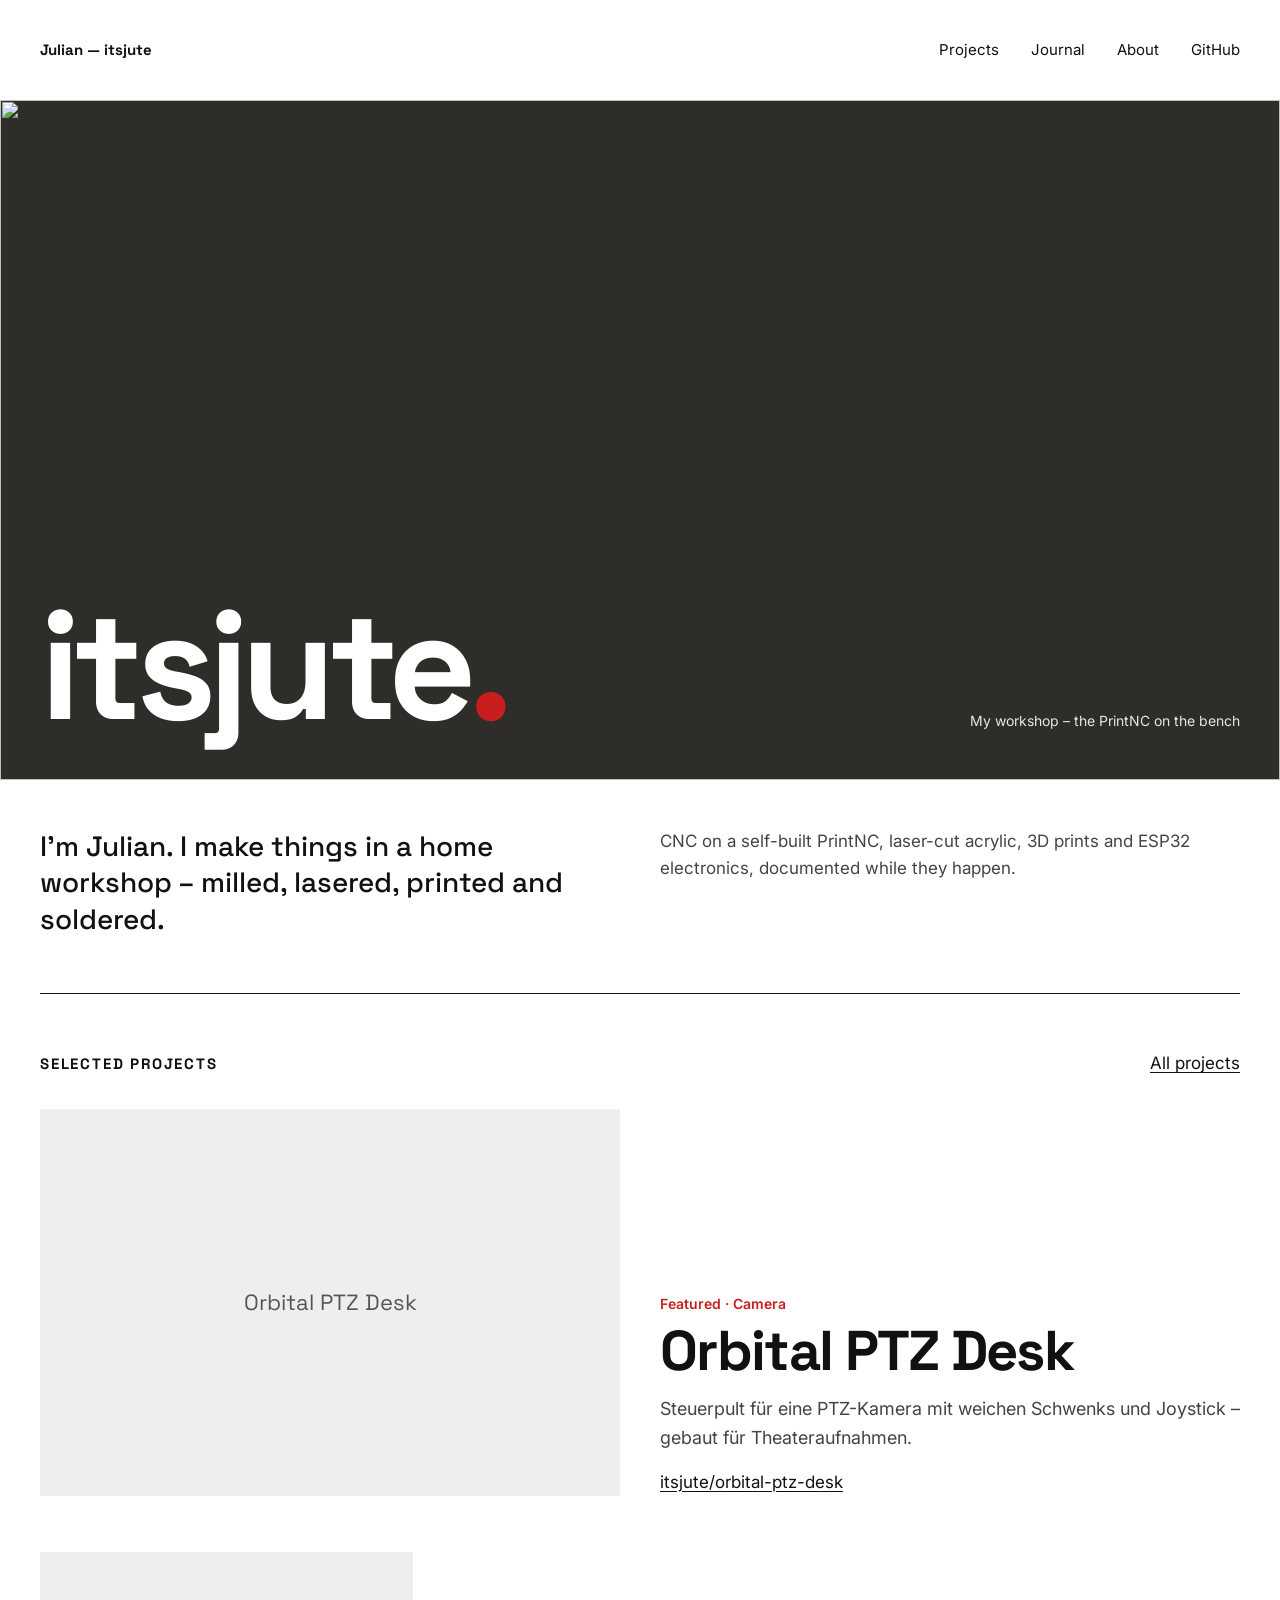
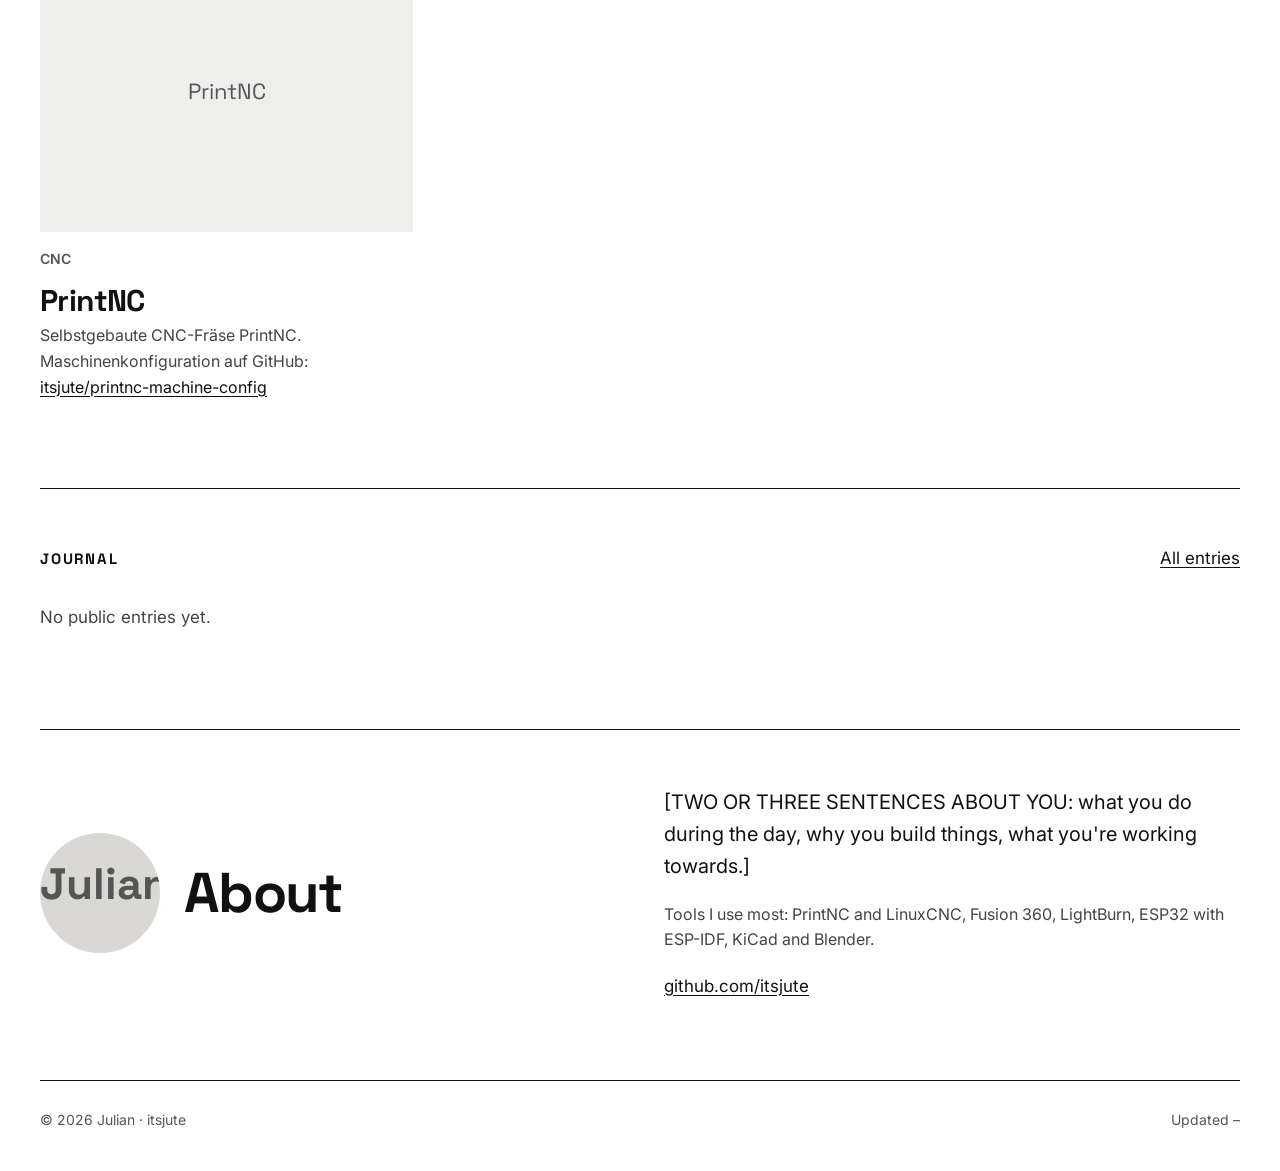
==== index.html @ 398511a6 "itsjute.github.io – static site generated by itsjute-lab Editorial design: full-width workshop photo" ====
<!doctype html>
<html lang="en">
<head>
<meta charset="utf-8">
<meta name="viewport" content="width=device-width, initial-scale=1">
<meta name="generator" content="itsjute-lab">
<title>Julian — itsjute</title>
<meta name="description" content="CNC on a self-built PrintNC, laser-cut acrylic, 3D prints and ESP32 electronics, documented while they happen.">
<link rel="preconnect" href="https://fonts.googleapis.com">
<link rel="preconnect" href="https://fonts.gstatic.com" crossorigin>
<link href="https://fonts.googleapis.com/css2?family=Inter:wght@400;500;600&amp;family=Space+Grotesk:wght@500;700&amp;display=swap" rel="stylesheet">
<link rel="stylesheet" href="assets/site.css">
<link rel="alternate" type="application/atom+xml" title="Journal" href="feed.xml">
</head>
<body>
<div class="wrap">
<header class="site-header">
<a class="brand" href="index.html">Julian — itsjute</a>
<nav aria-label="Main">
<a href="projects/index.html">Projects</a>
<a href="journal/index.html">Journal</a>
<a href="index.html#about">About</a>
<a href="https://github.com/itsjute">GitHub</a>
</nav>
</header>
<main>
<section class="hero-photo"><img src="https://filedn.eu/lKw4chd2rA7bypMJaetBQB4/itsjute-lab/bilder/2026-03-25-github-page/hero-24fe7bd0-2400.jpg" alt=""><div class="inner"><h1>itsjute<span class="accent">.</span></h1><span class="caption">My workshop – the PrintNC on the bench</span></div></section>
<section class="intro two-col">
<p class="lead">I&#39;m Julian. I make things in a home workshop – milled, lasered, printed and soldered.</p>
<p class="muted">CNC on a self-built PrintNC, laser-cut acrylic, 3D prints and ESP32 electronics, documented while they happen.</p>
</section>
<section id="projects" class="block rule">
<div class="block-head"><h2 class="label">Selected projects</h2><a href="projects/index.html">All projects</a></div>
<article class="featured"><a class="media" href="projects/orbital-ptz-desk/index.html" tabindex="-1" aria-hidden="true"><span class="media-empty">Orbital PTZ Desk</span></a><div class="featured-text"><span class="kicker accent">Featured &#183; Camera</span><h3><a href="projects/orbital-ptz-desk/index.html">Orbital PTZ Desk</a></h3><div class="summary"><p>Steuerpult f&#252;r eine PTZ-Kamera mit weichen Schwenks und Joystick – gebaut f&#252;r Theateraufnahmen.</p></div><a href="https://github.com/itsjute/orbital-ptz-desk">itsjute/orbital-ptz-desk</a></div></article>
<div class="grid">
<article class="card"><a class="media" href="projects/printnc/index.html" tabindex="-1" aria-hidden="true"><span class="media-empty">PrintNC</span></a><span class="kicker">CNC</span><h3><a href="projects/printnc/index.html">PrintNC</a></h3><div class="summary"><p>Selbstgebaute CNC-Fr&#228;se PrintNC. Maschinenkonfiguration auf GitHub: <a href="https://github.com/itsjute/printnc-machine-config">itsjute/printnc-machine-config</a></p></div></article>
</div>
</section>
<section id="journal" class="block rule">
<div class="block-head"><h2 class="label">Journal</h2><a href="journal/index.html">All entries</a></div>
<p class="muted">No public entries yet.</p>
</section>
<section id="about" class="block rule about">
<div class="about-head"><img class="portrait" src="https://filedn.eu/lKw4chd2rA7bypMJaetBQB4/itsjute-lab/bilder/2026-03-25-github-page/portrait-426f04f9-600.jpg" alt="Julian"><h2 class="big">About</h2></div>
<div class="about-text">
<p class="bio">[TWO OR THREE SENTENCES ABOUT YOU: what you do during the day, why you build things, what you&#39;re working towards.]</p>
<p class="muted">Tools I use most: PrintNC and LinuxCNC, Fusion 360, LightBurn, ESP32 with ESP-IDF, KiCad and Blender.</p>
<a href="https://github.com/itsjute">github.com/itsjute</a>
</div>
</section>
</main>
<footer class="site-footer">
<span>© 2026 Julian · itsjute</span>
<span>Updated –</span>
</footer>
</div>
</body>
</html>
---- assets/site.css ----
/* itsjute – Editorial */
:root {
  --bg: #ffffff;
  --ink: #111111;
  --body: #444444;
  --mute: #555555;
  --line: #ddddda;
  --panel: #eeeeec;
  --accent: #c81e1e;
  --display: "Space Grotesk", "Inter", system-ui, sans-serif;
  --text: "Inter", system-ui, -apple-system, "Segoe UI", sans-serif;
}

* { box-sizing: border-box; }
html { -webkit-text-size-adjust: 100%; }
body { margin: 0; background: var(--bg); color: var(--ink); font: 17px/1.6 var(--text); overflow-x: clip; }
img { max-width: 100%; height: auto; display: block; }
a { color: var(--ink); text-underline-offset: 3px; }
a:hover { color: #b91c1c; }
.accent { color: var(--accent); }
.muted { color: var(--body); }

.wrap { max-width: 1280px; margin: 0 auto; padding: 0 40px; }

/* Header / footer */
.site-header { display: flex; flex-wrap: wrap; justify-content: space-between; align-items: center; gap: 16px; padding: 28px 0; font-size: 15px; }
.site-header .brand { font-family: var(--display); font-weight: 700; text-decoration: none; }
.site-header nav { display: flex; flex-wrap: wrap; gap: 8px 32px; }
.site-header nav a { text-decoration: none; padding: 10px 0; }
.site-footer { display: flex; flex-wrap: wrap; justify-content: space-between; gap: 16px; padding: 28px 0 40px; border-top: 1px solid var(--ink); font-size: 14px; color: var(--mute); }

/* Hero */
.hero { padding: 72px 0 56px; }
.hero h1 { margin: 0; font-family: var(--display); font-weight: 700; font-size: clamp(72px, 12vw, 168px); line-height: .9; letter-spacing: -.05em; }
.two-col { display: grid; grid-template-columns: repeat(auto-fit, minmax(280px, 1fr)); gap: 40px; margin-top: 40px; }
.lead { margin: 0; font-family: var(--display); font-weight: 500; font-size: 26px; line-height: 1.35; }
.lead p { margin: 0 0 12px; }
.two-col .muted { margin: 0; }

/* Blocks */
.block { padding: 56px 0 80px; }
.rule { border-top: 1px solid var(--ink); }
.block-head { display: flex; flex-wrap: wrap; justify-content: space-between; align-items: baseline; gap: 12px; margin-bottom: 32px; }
.label { margin: 0 0 24px; font-family: var(--display); font-size: 15px; font-weight: 700; letter-spacing: .12em; text-transform: uppercase; }
.block-head .label { margin: 0; }
.label.year { margin-top: 40px; }
.big { margin: 0 0 24px; font-family: var(--display); font-weight: 700; font-size: clamp(40px, 6vw, 56px); line-height: 1; letter-spacing: -.03em; }
.kicker { display: block; font-size: 14px; font-weight: 600; color: var(--mute); margin-bottom: 8px; }
.kicker.accent, .kicker.accent a { color: var(--accent); }

/* Media */
.media { display: block; aspect-ratio: 4 / 3; background: var(--panel); overflow: hidden; text-decoration: none; }
.media img { width: 100%; height: 100%; object-fit: cover; }
.media-empty { display: flex; width: 100%; height: 100%; align-items: center; justify-content: center; padding: 24px; text-align: center; font-family: var(--display); font-size: 22px; color: var(--mute); }

/* Projects */
.featured { display: grid; grid-template-columns: repeat(auto-fit, minmax(320px, 1fr)); gap: 40px; align-items: end; margin-bottom: 56px; }
.featured .media { aspect-ratio: 3 / 2; }
.featured h3 { margin: 0 0 16px; font-family: var(--display); font-size: clamp(36px, 5vw, 56px); line-height: 1; letter-spacing: -.03em; }
.featured h3 a, .card h3 a { text-decoration: none; }
.featured .summary { font-size: 18px; color: var(--body); margin-bottom: 16px; }
.summary p { margin: 0 0 8px; }
.grid { display: grid; grid-template-columns: repeat(auto-fill, minmax(300px, 1fr)); gap: 48px 40px; }
.card { display: flex; flex-direction: column; gap: 6px; }
.card .media { margin-bottom: 10px; }
.card h3 { margin: 0; font-family: var(--display); font-size: 30px; line-height: 1.1; letter-spacing: -.02em; }
.card .summary { font-size: 16px; color: var(--body); }

/* Journal rows */
.entry-row { display: grid; grid-template-columns: 130px minmax(0, 1fr) 180px; gap: 32px; align-items: baseline; padding: 28px 0; border-bottom: 1px solid var(--line); text-decoration: none; }
.entry-row .date { font-family: var(--display); font-size: 15px; color: var(--mute); }
.entry-main { display: flex; flex-direction: column; gap: 8px; }
.entry-title { font-family: var(--display); font-size: 28px; line-height: 1.15; letter-spacing: -.02em; }
.entry-row:hover .entry-title { color: #b91c1c; }
.entry-sum { font-size: 16px; color: var(--body); line-height: 1.55; }
.entry-proj { font-size: 14px; font-weight: 600; color: var(--accent); text-align: right; }
.feed { margin-top: 32px; font-size: 15px; }

/* About */
.about { display: grid; grid-template-columns: repeat(auto-fit, minmax(300px, 1fr)); gap: 48px; }
.about .bio { margin: 0 0 20px; font-size: 20px; }
.about .muted { margin: 0 0 20px; font-size: 16px; }

/* Project + entry pages */
.page-head { padding: 56px 0 40px; max-width: 880px; }
.page-head .lead { margin-bottom: 16px; }
.cover { margin: 0 0 56px; }
.cover img { width: 100%; max-height: 720px; object-fit: cover; }
.log-entry { display: grid; grid-template-columns: 130px minmax(0, 1fr); gap: 32px; padding: 32px 0; border-bottom: 1px solid var(--line); }
.log-entry .date { font-family: var(--display); font-size: 15px; color: var(--mute); padding-top: 6px; }
.log-entry h3 { margin: 0 0 12px; font-family: var(--display); font-size: 28px; line-height: 1.15; letter-spacing: -.02em; }
.log-entry h3 a { text-decoration: none; }
.prose { max-width: 760px; color: #222222; }
.prose p, .prose ul { margin: 0 0 16px; }
.prose figure { margin: 24px 0; }
.prose figcaption { font-size: 14px; color: var(--mute); margin-top: 8px; }
.prose pre { background: #f6f6f4; border: 1px solid var(--line); padding: 16px; overflow-x: auto; font-size: 14px; }
.prose code { background: #f1f1ee; padding: 1px 5px; font-size: .9em; }
.prose pre code { background: none; padding: 0; }
.prose h4, .prose h5 { font-family: var(--display); margin: 28px 0 8px; }
.entry-page { padding-bottom: 80px; }
.entry-page .prose { font-size: 18px; }
.entry-nav { display: flex; justify-content: space-between; flex-wrap: wrap; gap: 16px; margin-top: 56px; padding-top: 24px; border-top: 1px solid var(--line); font-size: 15px; }

/* Hero: full-width workshop photo (design C3) */
.hero-photo { position: relative; width: 100vw; margin-left: calc(50% - 50vw); height: clamp(420px, 56vw, 680px); background: #2e2d2a; overflow: hidden; display: flex; align-items: flex-end; }
.hero-photo img { position: absolute; inset: 0; width: 100%; height: 100%; object-fit: cover; }
.hero-photo .inner { position: relative; width: 100%; max-width: 1280px; margin: 0 auto; padding: 0 40px 48px; display: flex; flex-wrap: wrap; justify-content: space-between; align-items: flex-end; gap: 16px 24px; }
.hero-photo h1 { margin: 0; color: #ffffff; font-family: var(--display); font-weight: 700; font-size: clamp(72px, 12vw, 168px); line-height: .85; letter-spacing: -.05em; }
.hero-photo .caption { font-size: 14px; color: #e8e6e0; }
.intro.two-col { margin-top: 0; padding: 48px 0 56px; }
.intro .lead { font-size: 28px; line-height: 1.3; }

/* About with round portrait */
.about-head { display: flex; align-items: center; gap: 24px; }
.about-head .big { margin: 0; }
.portrait { width: 120px; height: 120px; flex-shrink: 0; border-radius: 50%; object-fit: cover; background: #d9d8d4; display: inline-flex; align-items: center; justify-content: center; font-family: var(--display); font-size: 44px; font-weight: 700; color: #555555; }

/* Phones */
@media (max-width: 720px) {
  .wrap { padding: 0 20px; }
  .hero { padding: 40px 0 40px; }
  .hero-photo .inner { padding: 0 20px 28px; }
  .intro.two-col { padding: 32px 0 40px; gap: 20px; }
  .intro .lead { font-size: 22px; }
  .portrait { width: 88px; height: 88px; font-size: 32px; }
  .lead { font-size: 22px; }
  .block { padding: 40px 0 56px; }
  .entry-row { grid-template-columns: 1fr; gap: 6px; padding: 22px 0; }
  .entry-proj { text-align: left; order: -1; }
  .entry-title { font-size: 24px; }
  .log-entry { grid-template-columns: 1fr; gap: 4px; }
}
.featured:last-child { margin-bottom: 0; }
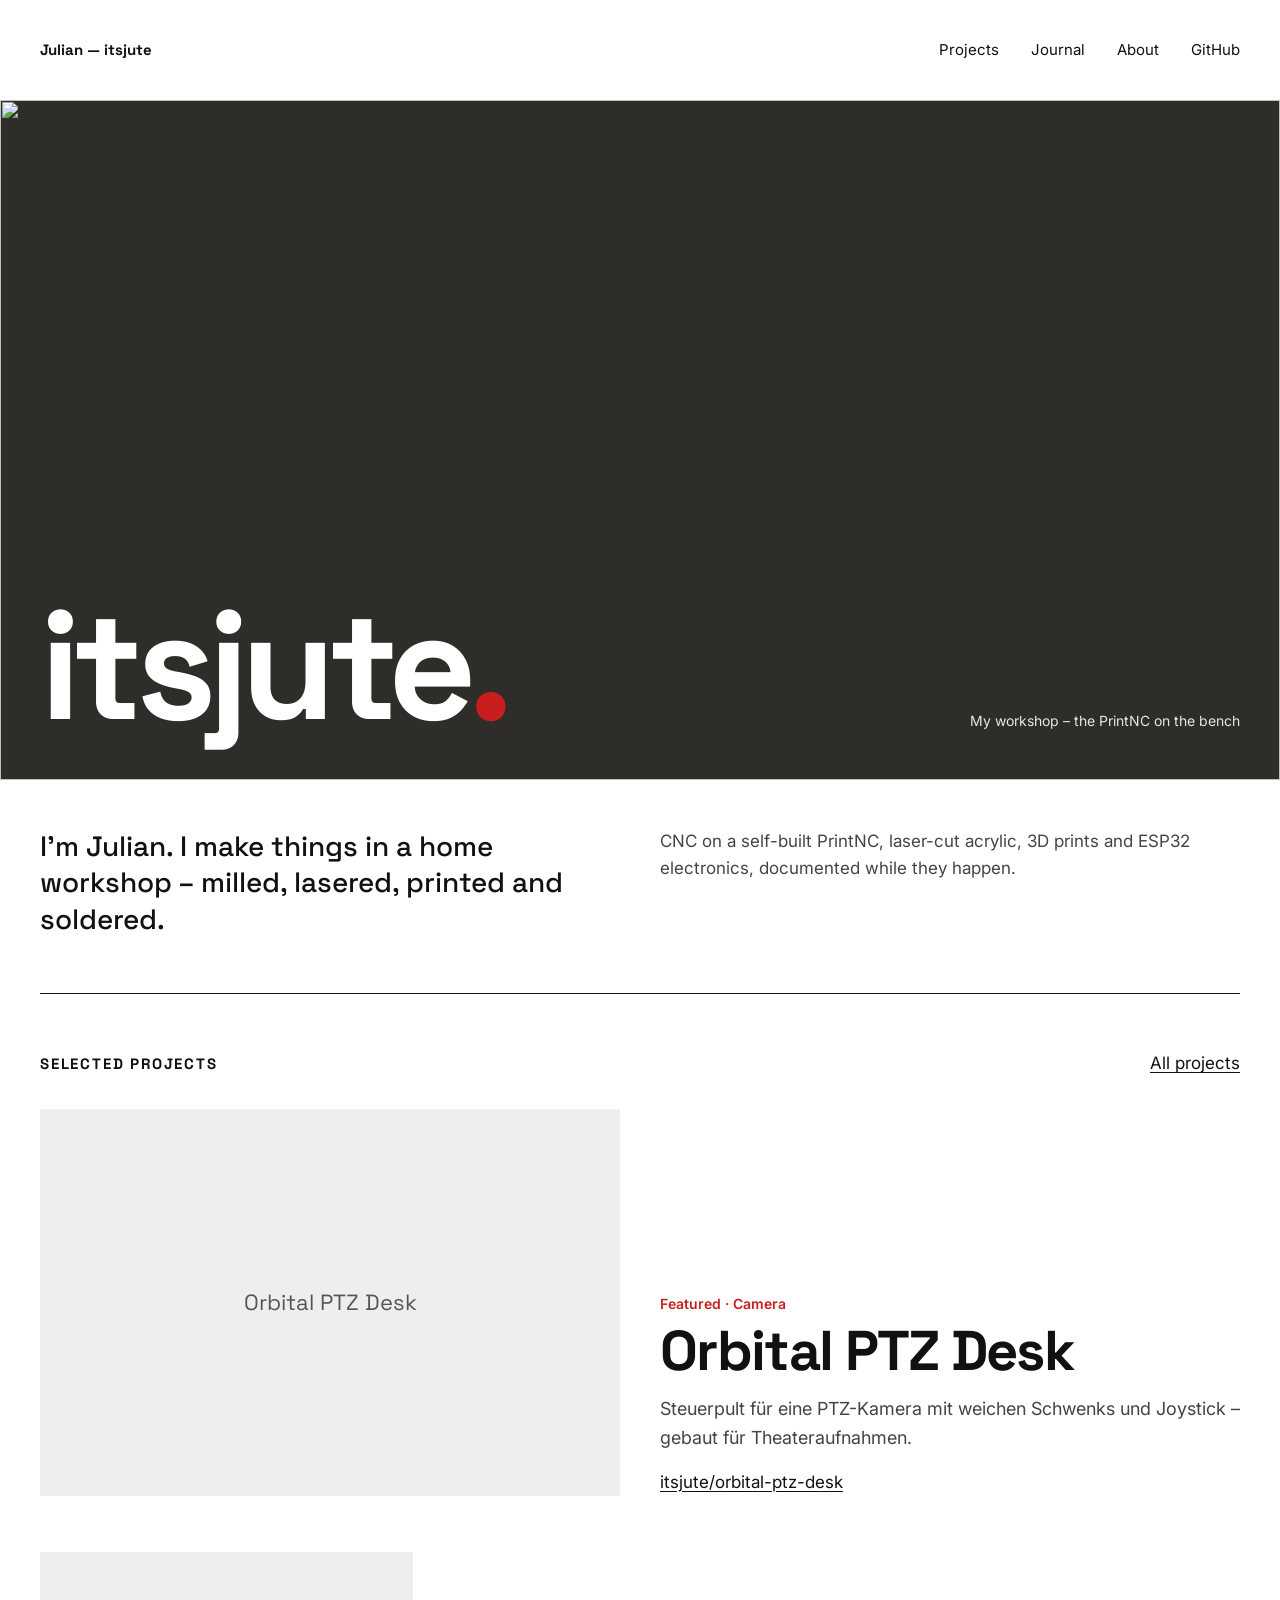
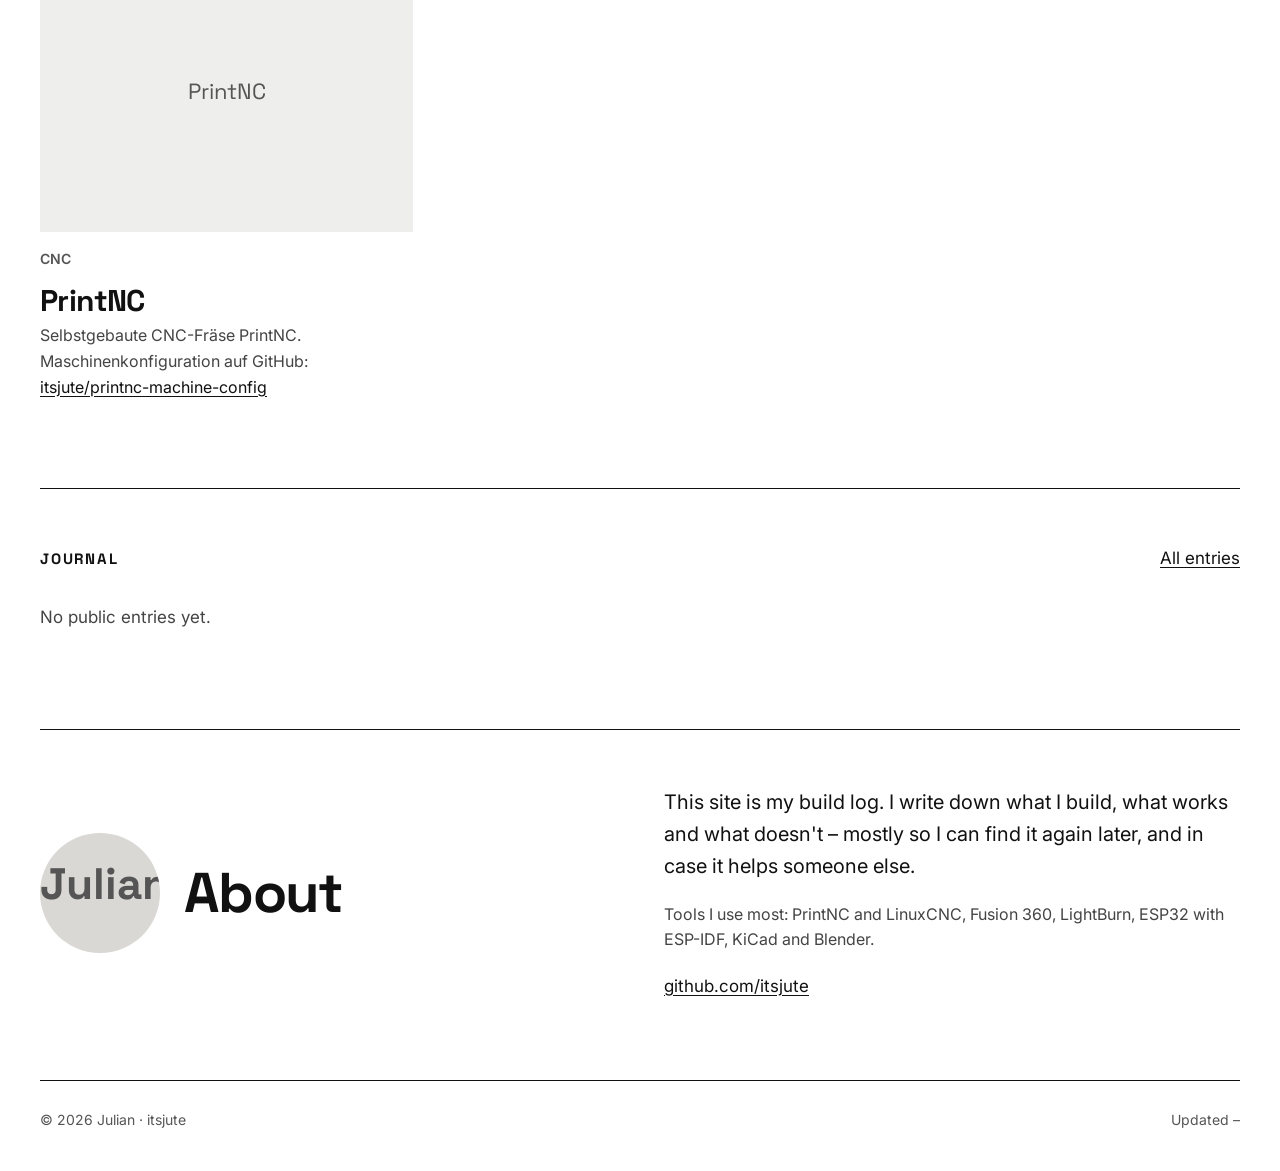
==== commit 35f1b7b5: "About: add short bio" ====
--- a/index.html
+++ b/index.html
@@ -43,7 +43,7 @@
 <section id="about" class="block rule about">
 <div class="about-head"><img class="portrait" src="https://filedn.eu/lKw4chd2rA7bypMJaetBQB4/itsjute-lab/bilder/2026-03-25-github-page/portrait-426f04f9-600.jpg" alt="Julian"><h2 class="big">About</h2></div>
 <div class="about-text">
-<p class="bio">[TWO OR THREE SENTENCES ABOUT YOU: what you do during the day, why you build things, what you&#39;re working towards.]</p>
+<p class="bio">This site is my build log. I write down what I build, what works and what doesn&#39;t – mostly so I can find it again later, and in case it helps someone else.</p>
 <p class="muted">Tools I use most: PrintNC and LinuxCNC, Fusion 360, LightBurn, ESP32 with ESP-IDF, KiCad and Blender.</p>
 <a href="https://github.com/itsjute">github.com/itsjute</a>
 </div>
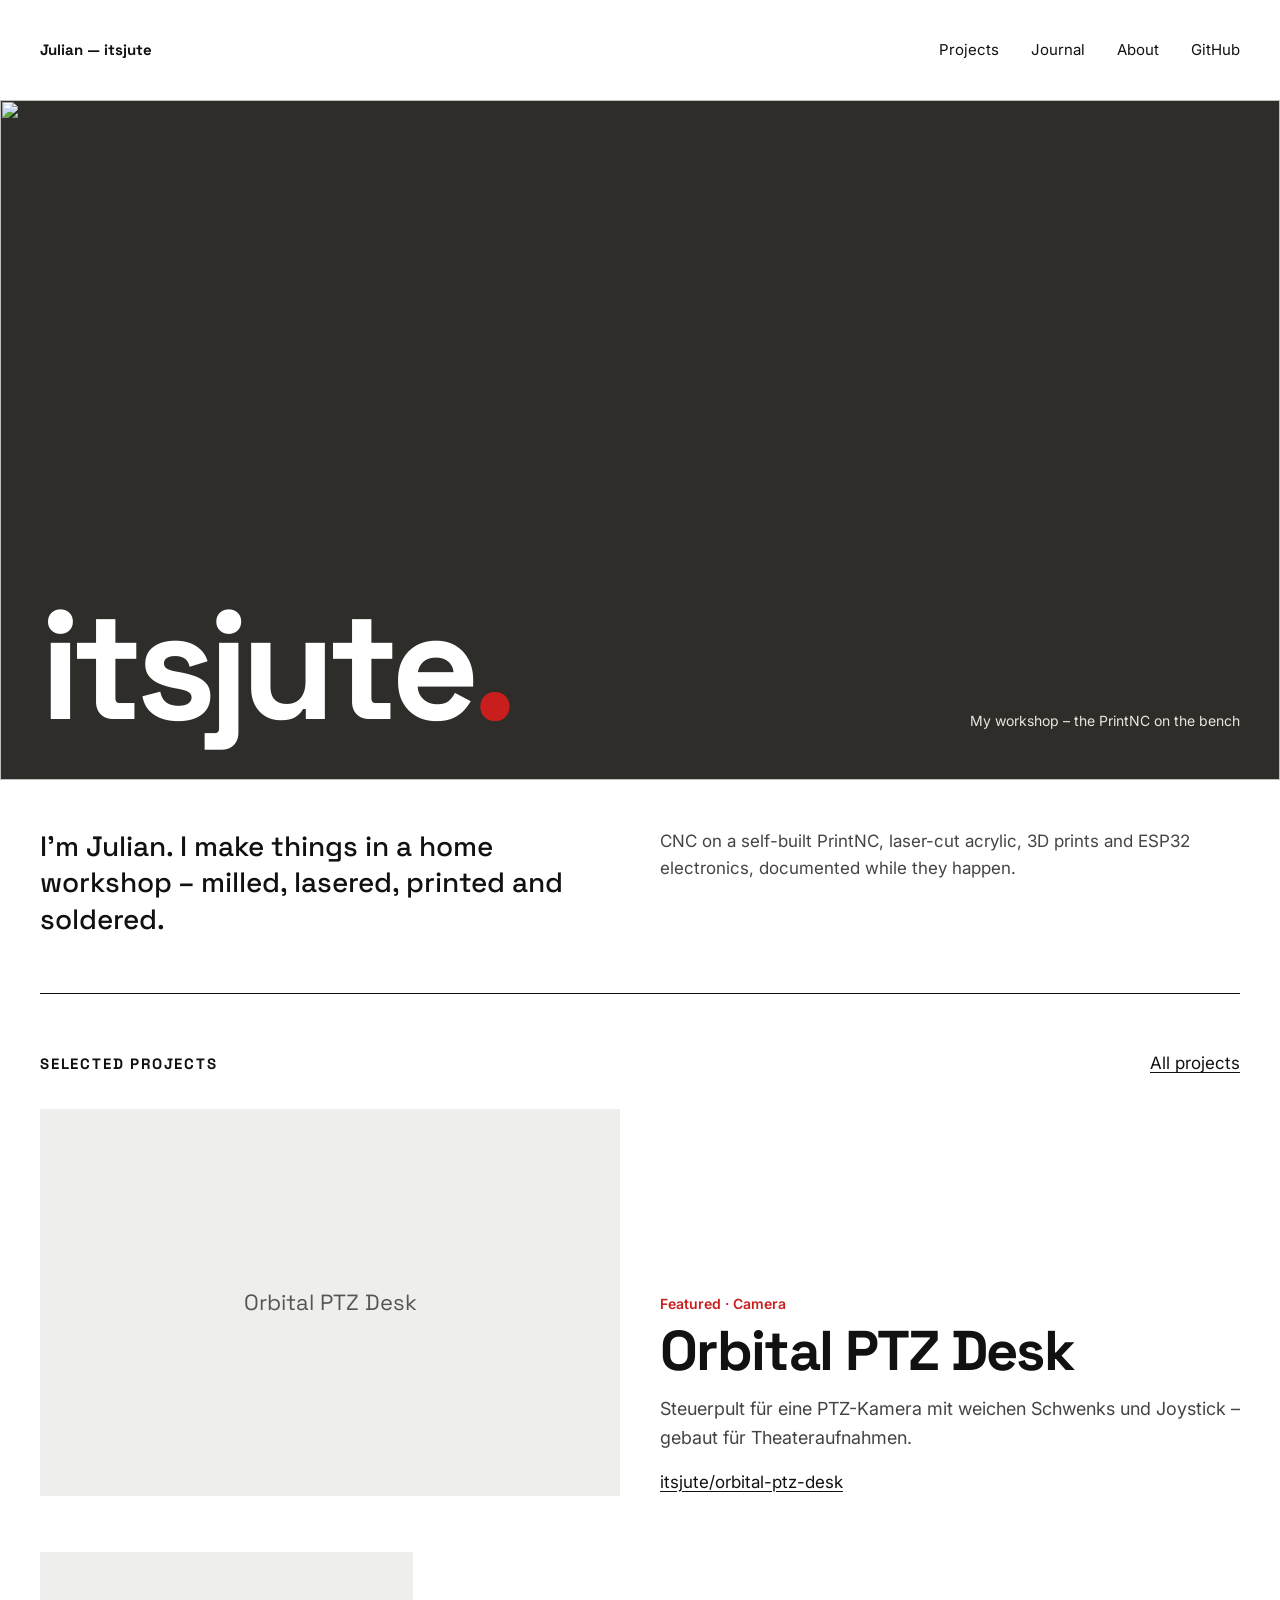
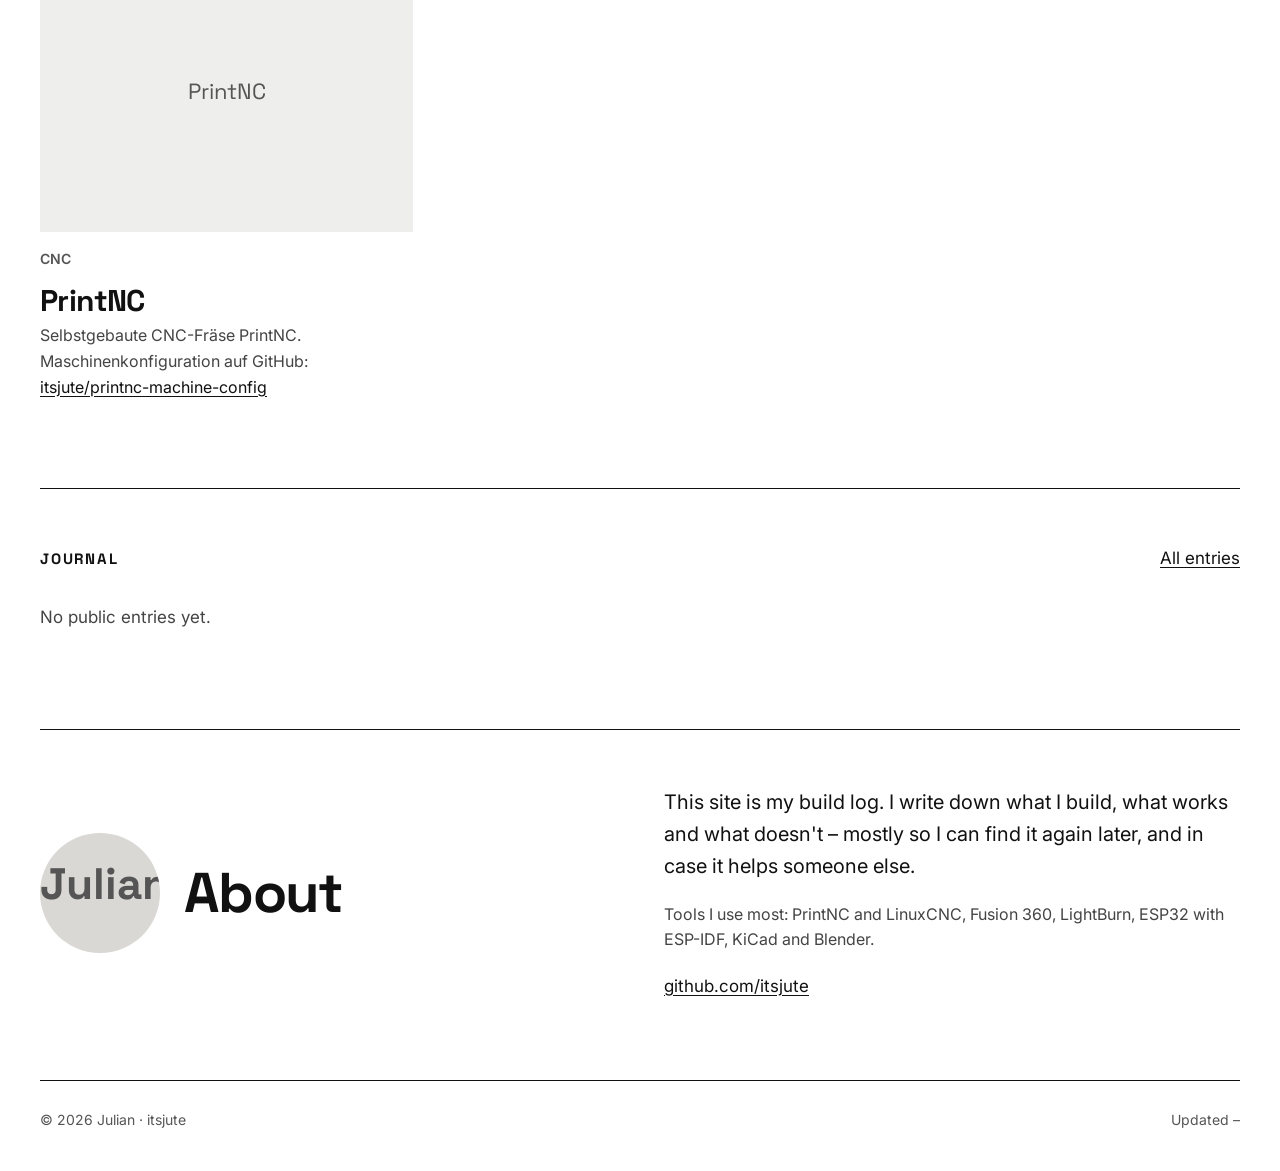
==== commit 2d6f9698: "Add motion: hero type, scroll reveal, hover details, page transitions" ====
--- a/index.html
+++ b/index.html
@@ -24,23 +24,23 @@
 </nav>
 </header>
 <main>
-<section class="hero-photo"><img src="https://filedn.eu/lKw4chd2rA7bypMJaetBQB4/itsjute-lab/bilder/2026-03-25-github-page/hero-24fe7bd0-2400.jpg" alt=""><div class="inner"><h1>itsjute<span class="accent">.</span></h1><span class="caption">My workshop – the PrintNC on the bench</span></div></section>
-<section class="intro two-col">
+<section class="hero-photo"><img src="https://filedn.eu/lKw4chd2rA7bypMJaetBQB4/itsjute-lab/bilder/2026-03-25-github-page/hero-24fe7bd0-2400.jpg" alt=""><div class="inner"><h1 aria-label="itsjute."><span class="word" aria-hidden="true"><span class="ch" style="animation-delay: 0ms">i</span><span class="ch" style="animation-delay: 45ms">t</span><span class="ch" style="animation-delay: 90ms">s</span><span class="ch" style="animation-delay: 135ms">j</span><span class="ch" style="animation-delay: 180ms">u</span><span class="ch" style="animation-delay: 225ms">t</span><span class="ch" style="animation-delay: 270ms">e</span></span><span class="dot accent" aria-hidden="true">.</span></h1><span class="caption">My workshop – the PrintNC on the bench</span></div></section>
+<section class="intro two-col reveal">
 <p class="lead">I&#39;m Julian. I make things in a home workshop – milled, lasered, printed and soldered.</p>
 <p class="muted">CNC on a self-built PrintNC, laser-cut acrylic, 3D prints and ESP32 electronics, documented while they happen.</p>
 </section>
 <section id="projects" class="block rule">
-<div class="block-head"><h2 class="label">Selected projects</h2><a href="projects/index.html">All projects</a></div>
-<article class="featured"><a class="media" href="projects/orbital-ptz-desk/index.html" tabindex="-1" aria-hidden="true"><span class="media-empty">Orbital PTZ Desk</span></a><div class="featured-text"><span class="kicker accent">Featured &#183; Camera</span><h3><a href="projects/orbital-ptz-desk/index.html">Orbital PTZ Desk</a></h3><div class="summary"><p>Steuerpult f&#252;r eine PTZ-Kamera mit weichen Schwenks und Joystick – gebaut f&#252;r Theateraufnahmen.</p></div><a href="https://github.com/itsjute/orbital-ptz-desk">itsjute/orbital-ptz-desk</a></div></article>
+<div class="block-head reveal"><h2 class="label">Selected projects</h2><a href="projects/index.html">All projects</a></div>
+<article class="featured reveal"><a class="media" href="projects/orbital-ptz-desk/index.html" tabindex="-1" aria-hidden="true" style="view-transition-name: media-orbital-ptz-desk"><span class="media-empty">Orbital PTZ Desk</span></a><div class="featured-text"><span class="kicker accent">Featured &#183; Camera</span><h3><a class="uline" href="projects/orbital-ptz-desk/index.html" style="view-transition-name: title-orbital-ptz-desk">Orbital PTZ Desk</a></h3><div class="summary"><p>Steuerpult f&#252;r eine PTZ-Kamera mit weichen Schwenks und Joystick – gebaut f&#252;r Theateraufnahmen.</p></div><a href="https://github.com/itsjute/orbital-ptz-desk">itsjute/orbital-ptz-desk</a></div></article>
 <div class="grid">
-<article class="card"><a class="media" href="projects/printnc/index.html" tabindex="-1" aria-hidden="true"><span class="media-empty">PrintNC</span></a><span class="kicker">CNC</span><h3><a href="projects/printnc/index.html">PrintNC</a></h3><div class="summary"><p>Selbstgebaute CNC-Fr&#228;se PrintNC. Maschinenkonfiguration auf GitHub: <a href="https://github.com/itsjute/printnc-machine-config">itsjute/printnc-machine-config</a></p></div></article>
+<article class="card reveal"><a class="media" href="projects/printnc/index.html" tabindex="-1" aria-hidden="true" style="view-transition-name: media-printnc"><span class="media-empty">PrintNC</span></a><span class="kicker">CNC</span><h3><a class="uline" href="projects/printnc/index.html" style="view-transition-name: title-printnc">PrintNC</a></h3><div class="summary"><p>Selbstgebaute CNC-Fr&#228;se PrintNC. Maschinenkonfiguration auf GitHub: <a href="https://github.com/itsjute/printnc-machine-config">itsjute/printnc-machine-config</a></p></div></article>
 </div>
 </section>
 <section id="journal" class="block rule">
-<div class="block-head"><h2 class="label">Journal</h2><a href="journal/index.html">All entries</a></div>
+<div class="block-head reveal"><h2 class="label">Journal</h2><a href="journal/index.html">All entries</a></div>
 <p class="muted">No public entries yet.</p>
 </section>
-<section id="about" class="block rule about">
+<section id="about" class="block rule about reveal">
 <div class="about-head"><img class="portrait" src="https://filedn.eu/lKw4chd2rA7bypMJaetBQB4/itsjute-lab/bilder/2026-03-25-github-page/portrait-426f04f9-600.jpg" alt="Julian"><h2 class="big">About</h2></div>
 <div class="about-text">
 <p class="bio">This site is my build log. I write down what I build, what works and what doesn&#39;t – mostly so I can find it again later, and in case it helps someone else.</p>
--- a/assets/site.css
+++ b/assets/site.css
@@ -67,11 +67,10 @@
 .card .summary { font-size: 16px; color: var(--body); }
 
 /* Journal rows */
-.entry-row { display: grid; grid-template-columns: 130px minmax(0, 1fr) 180px; gap: 32px; align-items: baseline; padding: 28px 0; border-bottom: 1px solid var(--line); text-decoration: none; }
+.entry-row { display: grid; grid-template-columns: 130px minmax(0, 1fr) 180px 24px; gap: 32px; align-items: baseline; padding: 28px 0; border-bottom: 1px solid var(--line); text-decoration: none; }
 .entry-row .date { font-family: var(--display); font-size: 15px; color: var(--mute); }
 .entry-main { display: flex; flex-direction: column; gap: 8px; }
 .entry-title { font-family: var(--display); font-size: 28px; line-height: 1.15; letter-spacing: -.02em; }
-.entry-row:hover .entry-title { color: #b91c1c; }
 .entry-sum { font-size: 16px; color: var(--body); line-height: 1.55; }
 .entry-proj { font-size: 14px; font-weight: 600; color: var(--accent); text-align: right; }
 .feed { margin-top: 32px; font-size: 15px; }
@@ -116,6 +115,44 @@
 .about-head .big { margin: 0; }
 .portrait { width: 120px; height: 120px; flex-shrink: 0; border-radius: 50%; object-fit: cover; background: #d9d8d4; display: inline-flex; align-items: center; justify-content: center; font-family: var(--display); font-size: 44px; font-weight: 700; color: #555555; }
 
+/* ---------- Motion ---------- */
+/* Page transitions between the HTML pages (Chrome, Edge, Safari; others switch without) */
+@view-transition { navigation: auto; }
+::view-transition-group(*) { animation-duration: .5s; animation-timing-function: cubic-bezier(.2, .7, .2, 1); }
+::view-transition-old(root), ::view-transition-new(root) { animation-duration: .3s; }
+
+@keyframes rise { from { transform: translateY(110%); } to { transform: none; } }
+@keyframes pop { 0% { transform: scale(0); } 70% { transform: scale(1.3); } 100% { transform: scale(1); } }
+@keyframes settle { from { transform: scale(1.08); } to { transform: scale(1); } }
+@keyframes fade-up { from { opacity: 0; transform: translateY(28px); } to { opacity: 1; transform: none; } }
+
+/* Hero: letters rise one after another, then the dot pops in; the photo settles */
+.hero-photo .word { display: inline-block; clip-path: inset(-.5em -.5em 0 -.5em); padding-bottom: .2em; margin-bottom: -.2em; vertical-align: bottom; }
+.hero-photo .ch { display: inline-block; animation: rise .7s cubic-bezier(.2, .8, .2, 1) both; }
+.hero-photo .dot { display: inline-block; transform-origin: 50% 85%; animation: pop .45s cubic-bezier(.3, 1.6, .5, 1) .55s both; }
+.hero-photo img { animation: settle 1.6s cubic-bezier(.2, .7, .2, 1) both; }
+
+/* Scroll reveal (scroll-driven; browsers without support simply show everything) */
+@supports (animation-timeline: view()) {
+  .reveal { animation: fade-up linear both; animation-timeline: view(); animation-range: entry 0% entry 55%; }
+}
+
+/* Hover details */
+.card .media img, .featured .media img { transition: transform .5s cubic-bezier(.2, .7, .2, 1); }
+.card:hover .media img, .featured:hover .media img { transform: scale(1.04); }
+.uline { background-image: linear-gradient(var(--accent), var(--accent)); background-repeat: no-repeat; background-position: 0 100%; background-size: 0% 2px; padding-bottom: 4px; transition: background-size .35s cubic-bezier(.2, .7, .2, 1); }
+.card:hover .uline, .featured:hover .uline, .uline:focus-visible { background-size: 100% 2px; }
+.entry-row .arrow { font-size: 20px; color: #b91c1c; opacity: 0; transform: translateX(-10px); transition: opacity .25s, transform .25s; }
+.entry-row .date, .entry-row .entry-title { transition: color .25s; }
+.entry-row:hover .arrow, .entry-row:focus-visible .arrow { opacity: 1; transform: none; }
+.entry-row:hover .date, .entry-row:hover .entry-title { color: #b91c1c; }
+
+/* Respect "reduce motion" */
+@media (prefers-reduced-motion: reduce) {
+  *, *::before, *::after { animation: none !important; transition: none !important; }
+  @view-transition { navigation: none; }
+}
+
 /* Phones */
 @media (max-width: 720px) {
   .wrap { padding: 0 20px; }
@@ -128,6 +165,7 @@
   .block { padding: 40px 0 56px; }
   .entry-row { grid-template-columns: 1fr; gap: 6px; padding: 22px 0; }
   .entry-proj { text-align: left; order: -1; }
+  .entry-row .arrow { display: none; }
   .entry-title { font-size: 24px; }
   .log-entry { grid-template-columns: 1fr; gap: 4px; }
 }
